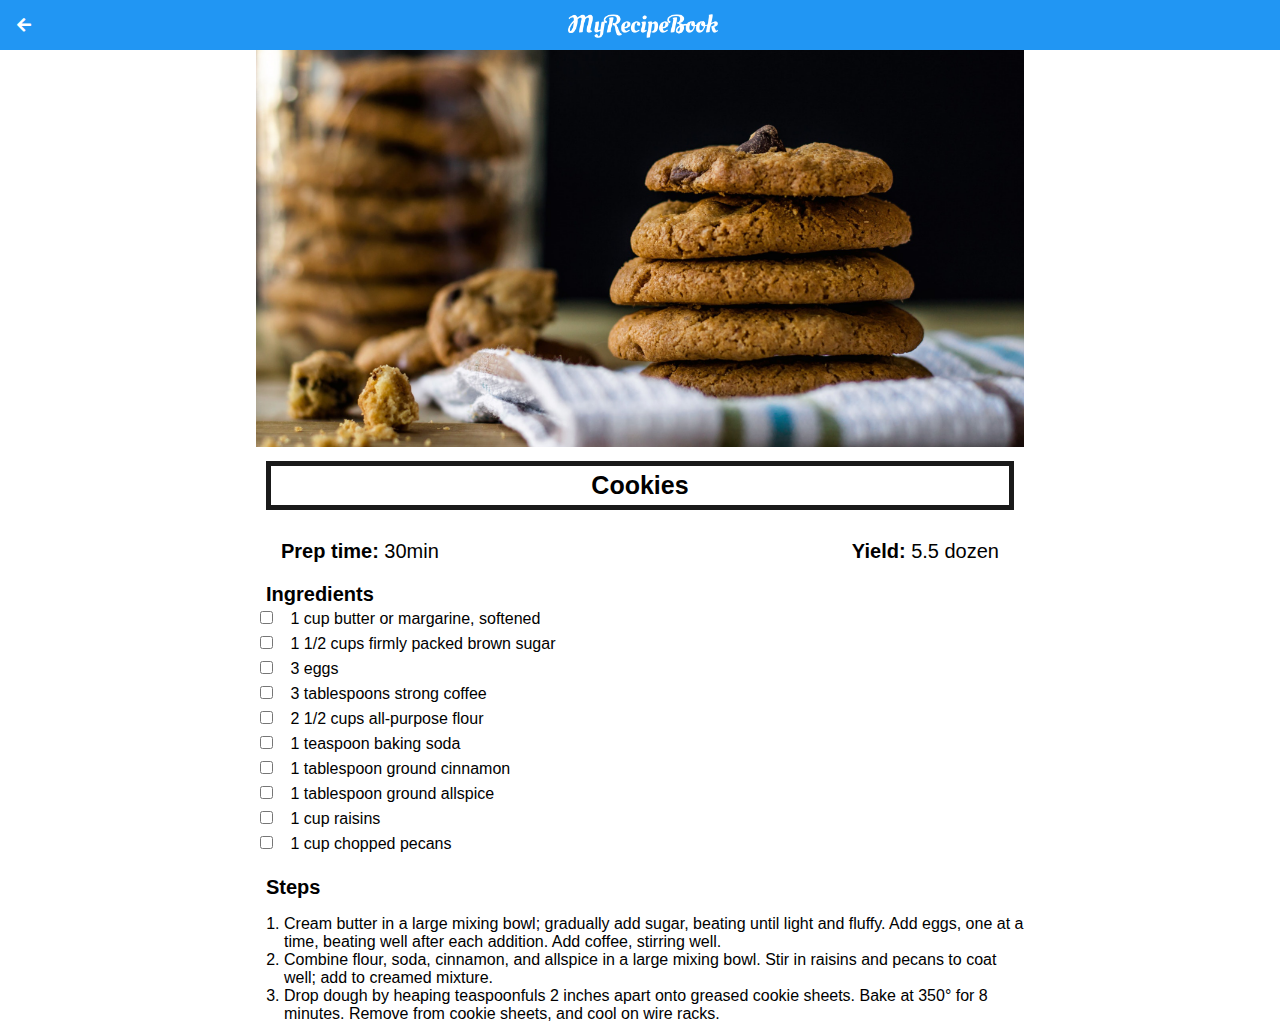
==== cookies.html @ 3b3c0997 "SUBMIT M3A1" ====
<!DOCTYPE html>
<html>
    <head>
        <title>My Recipe Book | Deserts | Cookies</title>
        <link rel="stylesheet" href="style.css">
        <link rel="stylesheet" href="fontAwesome/css/all.css">
    </head>

    <body class="body-recipes">
        <div class="header">
            <a href="index.html">
               <i class="fas fa-arrow-left"></i>
            </a>
   
            <img src="images/logo-text.png">
          </div>
        <div id="recipe">
           
            <div class="recipe-details">
                <img src="images/cookies.png">

                <h1>Cookies</h1>

                <div class="recipe-details-info">
                    <p><b>Prep time:</b> 30min</p>
                    <p style="float: right;"><b>Yield:</b> 5.5 dozen</p>
                </div>  
                <div class="recipe-details-ingredients">
                    <h2>Ingredients</h2>

                    <input id="check-01"type="checkbox">
                    <label for="check-01">1 cup butter or margarine, softened</label>
                    <br>
                    <input id="check-02"type="checkbox">
                    <label for="check-02">1 1/2 cups firmly packed brown sugar</label>
                    <br>
                    <input id="check-03"type="checkbox">
                    <label for="check-03">3 eggs</label>
                    <br>
                    <input id="check-04"type="checkbox">
                    <label for="check-04">3 tablespoons strong coffee</label>
                    <br>
                    <input id="check-05"type="checkbox">
                    <label for="check-05">2 1/2 cups all-purpose flour</label>
                    <br>
                    <input id="check-06"type="checkbox">
                    <label for="check-06">1 teaspoon baking soda</label>
                    <br>
                    <input id="check-07"type="checkbox">
                    <label for="check-07">1 tablespoon ground cinnamon</label>
                    <br>
                    <input id="check-08"type="checkbox"> 
                    <label for="check-08">1 tablespoon ground allspice</label>
                    <br>
                    <input id="check-09"type="checkbox">
                    <label for="check-09">1 cup raisins</label>
                    <br>
                    <input id="check-10"type="checkbox">
                    <label for="check-10">1 cup chopped pecans</label>

                 </div>
                 <div class="recipe-details-steps">
                     <h2>Steps</h2>

                     <ol>
                         <li>Cream butter in a large mixing bowl; gradually add sugar, beating until light and fluffy. Add eggs, one at a time, beating well after each addition. Add coffee, stirring well.</li>
                         <li>Combine flour, soda, cinnamon, and allspice in a large mixing bowl. Stir in raisins and pecans to coat well; add to creamed mixture.</li>
                         <li>Drop dough by heaping teaspoonfuls 2 inches apart onto greased cookie sheets. Bake at 350° for 8 minutes. Remove from cookie sheets, and cool on wire racks.</li>
                     </ol>
                 </div>
        </div> 
    </body>
</html>
---- style.css ----
html{
    height: 100%;
}

body{
    font-family: sans-serif;

    margin: 0;
    padding: 0;
    height: 100%
}
 .body-home{
     background-image: url('images/background-01-port.png');
     background-position: center;
     background-attachment: fixed;
     background-repeat: no-repeat;
     background-size: cover;
 }
/*==================== HOME PAGE ===================*/

#home-logo-img{
    width: 50px;
    display: block;
    margin: auto;  
    padding-top: 25px 10px 10px 10px;
    
}
#home-logo-text{
    display: block;
    margin: auto;
    width: auto;
    padding: 25px
}

/*========= HOME PAGE MENU =========*/

.home-menu-item{
    text-decoration: none;
    text-transform: uppercase;

    color:white;
    font-size: 25px;
    font-weight: bold;
    text-align: center;
    border: 5px solid white;

    display: block;
    margin: auto;
    margin-bottom: 10px;
    width: 80%;
}
/*================= HEADER ==============*/

.header{ 
    background-color: #2196f3;

    width: 100% ;
    height: 50px;
    top: 0;

    position: fixed;
    overflow: hidden;

    text-align: center;
}

.header i{
    float: left;
    padding: 17px 0px 0px 17px;
    color: white;
}

.header img{
    width: 150px;
    padding-top: 14px;
    padding-right: 25px;
}
/*================= HOME PAGE ==============*/

/*========= MEALS PAGE =========*/

#meals {
    padding:50px;
}
.meals-list a {
   text-decoration: none;
}

.meals-list-item {
    border: 5px solid black;
    margin: 10px;
}

.meals-list-item h1 {
    font-weight: bold;
    font-size: 20px;
    color:black;
    padding-left: 10px;
}

.meals-list-item i{
    float: right;
    color: #1a1a1a;
    padding-right: 10px;
}

.body-meals{
    background-image: url('images/background-02-port.png');
    background-position: center;
    background-attachment: fixed;
    background-repeat: no-repeat;
    background-size: cover;
}

.meals-list-item p {
    font-style: italic;
    font-size: 15px;
    color:#1a1a1a;
    margin-top: -7px;
    padding-left: 10px;
}

/*========= DRINKS PAGE =========*/

#drinks {
    padding:50px;
}

.drinks-list a{
   text-decoration: none;
}

.drinks-list-item {
    border: 5px solid black;
    margin: 10px;
}

.drinks-list-item h1 {
    font-weight: bold;
    font-size: 20px;
    color:black;
    padding-left: 10px;
}

.drinks-list-item p {
    font-style: italic;
    font-size: 15px;
    color:#1a1a1a;
    margin-top: -7px;
    padding-left: 10px;
}

.drinks-list-item i{
    float: right;
    color: #1a1a1a;
    padding-right: 10px;
}

.body-drinks{
    background-image: url('images/background-02-port.png');
    background-position: center;
    background-attachment: fixed;
    background-repeat: no-repeat;
    background-size: cover;
}

/*========= DESERTS PAGE =========*/

#deserts {
    padding:50px;
}

.deserts-list a{
  text-decoration: none;  
}

.deserts-list-item {
    border: 5px solid black;
    margin: 10px;
}

.deserts-list-item h1 {
    font-weight: bold;
    font-size: 20px;
    color:black;
    padding-left: 10px;
}

.deserts-list-item p {
    font-style: italic;
    font-size: 15px;
    color:#1a1a1a;
    margin-top: -7px;
    padding-left: 10px;
}

.deserts-list-item i{
    float: right;
    color: #1a1a1a;
    padding-right: 10px;
}

.body-deserts{
    background-image: url('images/background-02-port.png');
    background-position: center;
    background-attachment: fixed;
    background-repeat: no-repeat;
    background-size: cover;
}

/*============= RECIPE PAGE =============*/

/*========= RECIPE DETAILS =========*/

#recipe{
    padding-top: 15px;
}

.recipe-details img {
    width: 100%;
}

.recipe-details h1{
    font-size: 25px;
    text-align: center;
    border: 5px solid #1a1a1a;
    margin: 10px;
    padding: 5px;
}

.recipe-details h2{
    font-size: 20px;
    text-align: left;
    margin: 0;
    margin-left: 10px;
}
.recipe-details-info {
    margin-left: 25px;
    margin-right: 25px;
}

.recipe-details-info p{
    font-size: 20px;
    display: inline-block;
}

.recipe-details-ingredients label{
    line-height: 25px;
    margin-left: 10px;
}

.recipe-details-steps{
    padding-top: 20px;
}

.recipe-details-steps ol{
    padding-left: 28px;
}

/*========= RESPONSIVE LAYOUT =========*/

@media only screen and (min-width: 600px) {
   #meals{
       width:80%;
       margin:auto;
   }

   #recipe{
       width:80%;
       margin:auto;
   }
}

@media only screen and (min-width:1000px){
    #meals{
        width:60%;
        margin:auto;
    }
 
    #recipe{
        width:60%;
        margin:auto;
    }
}

@media only screen and (min-width:1500px){
    #meals{
        width:40%;
        margin:auto;
    }
 
    #recipe{
        width:40%;
        margin:auto;
    }
}

@media only screen and (min-width:720px){
    .body-home{
        background-image: url('images/background-01-land.png');
    }
 
    .body-meals{
       background-image: url('images/background-02-land.png') ;
    }

    .body-drinks{
        background-image: url('images/background-02-land.png') ;
     }
     .body-deserts{
        background-image: url('images/background-02-land.png') ;
     }
}
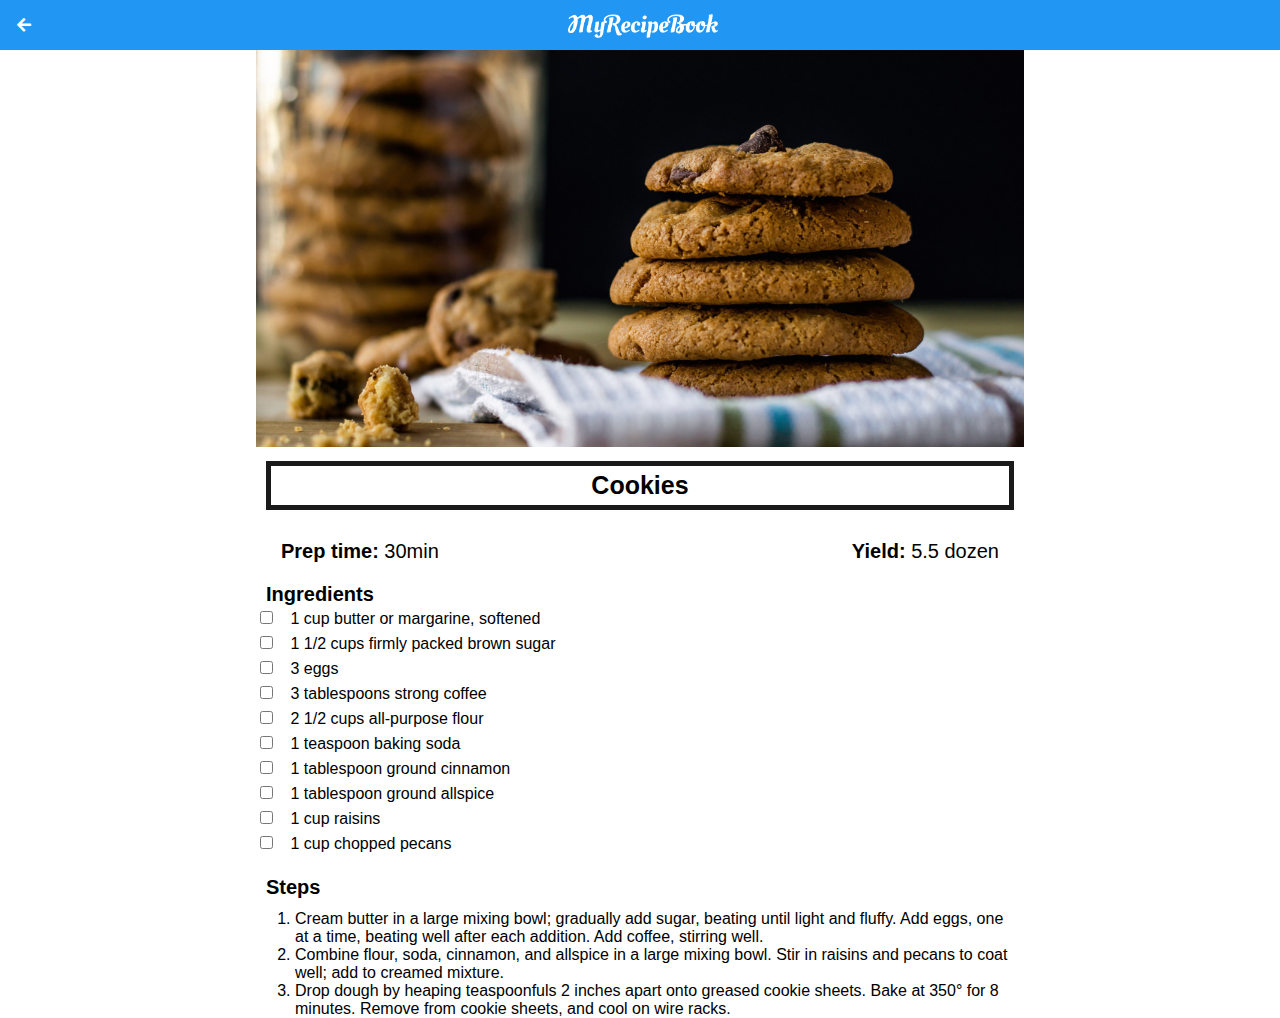
==== commit 5b77e7c4: "submit m3a1" ====
--- a/cookies.html
+++ b/cookies.html
@@ -8,7 +8,7 @@
 
     <body class="body-recipes">
         <div class="header">
-            <a href="index.html">
+            <a href="deserts.html">
                <i class="fas fa-arrow-left"></i>
             </a>
    
--- a/style.css
+++ b/style.css
@@ -255,6 +255,7 @@
 
 .recipe-details-steps ol{
     padding-left: 28px;
+    margin: 11px;
 }
 
 /*========= RESPONSIVE LAYOUT =========*/
